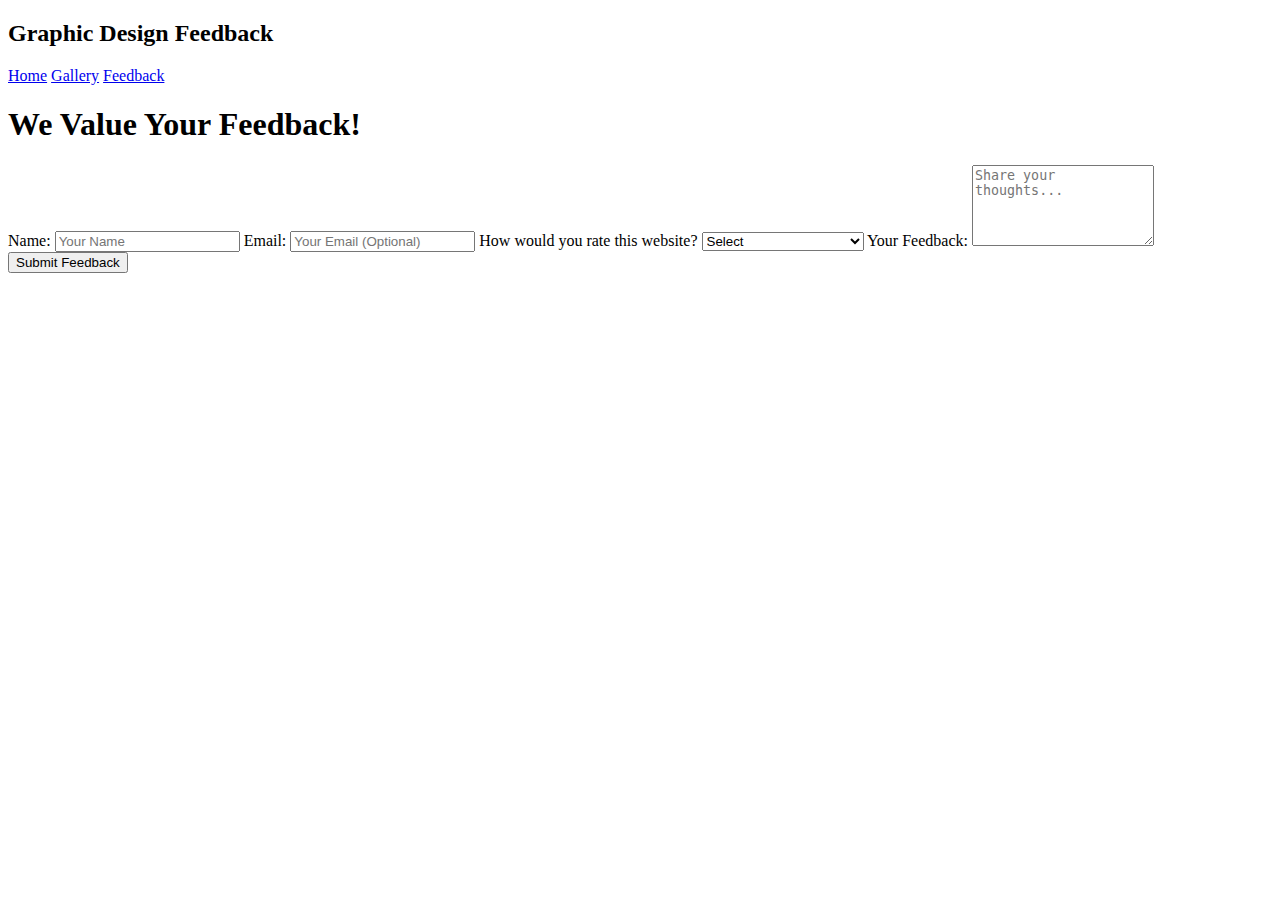
==== feedback.html @ f737af58 "Create feedback.html" ====
<!DOCTYPE html>
<html lang="en">
<head>
    <meta charset="UTF-8">
    <meta name="viewport" content="width=device-width, initial-scale=1.0">
    <title>Feedback Form</title>

        <h2>Graphic Design Feedback</h2>
        <nav>
            <a href="index.html">Home</a>
            <a href="gallery.html">Gallery</a>
            <a href="feedback.html">Feedback</a>
        </nav>
</head>
<body>
    <div class="container">
        <h1 class="scroll-effect">We Value Your Feedback!</h1>
        <form>
            <label for="name">Name:</label>
            <input type="text" id="name" name="name" placeholder="Your Name">

            <label for="email">Email:</label>
            <input type="email" id="email" name="email" placeholder="Your Email (Optional)">

            <label for="rating">How would you rate this website?</label>
            <select id="rating" name="rating">
                <option value="">Select</option>
                <option value="5">5 - Excellent</option>
                <option value="4">4 - Good</option>
                <option value="3">3 - Average</option>
                <option value="2">2 - Needs Improvement</option>
                <option value="1">1 - Poor</option>
            </select>

            <label for="feedback">Your Feedback:</label>
            <textarea id="feedback" name="feedback" rows="5" placeholder="Share your thoughts..."></textarea>

            <button type="submit">Submit Feedback</button>
        </form>
    </div>
</body>
</html>
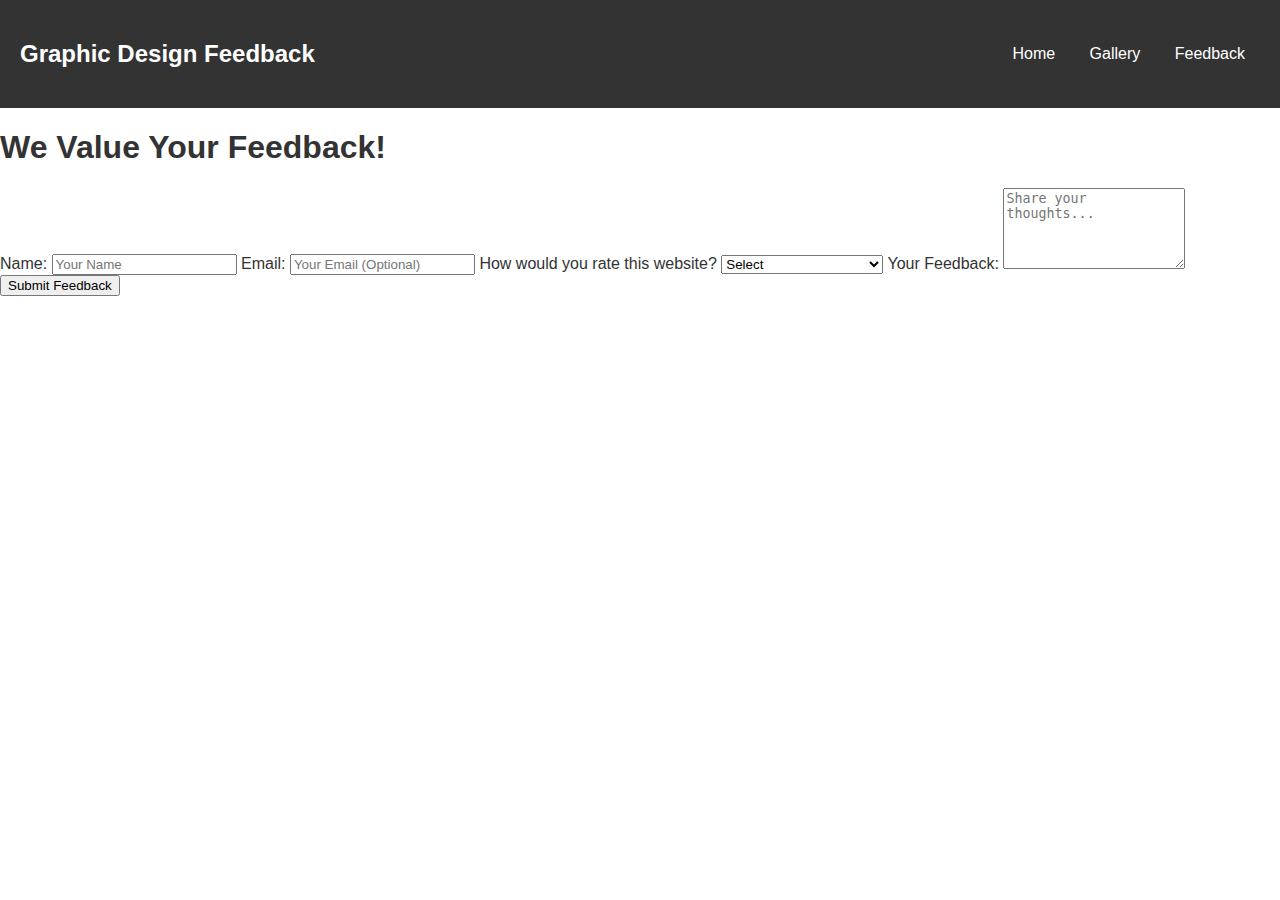
==== commit ad2acea2: "Update feedback.html" ====
--- a/feedback.html
+++ b/feedback.html
@@ -4,15 +4,22 @@
     <meta charset="UTF-8">
     <meta name="viewport" content="width=device-width, initial-scale=1.0">
     <title>Feedback Form</title>
+    <link rel="stylesheet" href="css/style.css">
 
+</head>
+<body>
+
+    <header>
         <h2>Graphic Design Feedback</h2>
         <nav>
             <a href="index.html">Home</a>
             <a href="gallery.html">Gallery</a>
             <a href="feedback.html">Feedback</a>
         </nav>
-</head>
-<body>
+    </header>
+
+
+  
     <div class="container">
         <h1 class="scroll-effect">We Value Your Feedback!</h1>
         <form>
--- a/css/style.css
+++ b/css/style.css
@@ -0,0 +1,100 @@
+body {
+    font-family: Arial, sans-serif;
+    margin: 0;
+    padding: 0;
+    color: #333;
+}
+
+header {
+    display: flex;
+    justify-content: space-between;
+    align-items: center;
+    padding: 20px;
+    background-color: rgba(0, 0, 0, 0.8);
+    color: white;
+}
+
+header nav a {
+    color: white;
+    text-decoration: none;
+    margin: 0 15px;
+    position: relative;
+    transition: color 0.3s ease;
+}
+
+header nav a:hover {
+    color: #ffd700;
+}
+
+header nav a::after {
+    content: '';
+    position: absolute;
+    width: 0;
+    height: 2px;
+    background: #ffd700;
+    left: 50%;
+    bottom: -5px;
+    transition: width 0.3s ease, left 0.3s ease;
+}
+
+header nav a:hover::after {
+    width: 100%;
+    left: 0;
+}
+
+
+.hero {
+    text-align: center;
+    padding: 50px;
+    background: rgba(0, 0, 0, 0.6);
+    color: white;
+}
+
+.hero h1 {
+    font-size: 3rem;
+    margin-bottom: 20px;
+}
+
+
+.gallery {
+    display: grid;
+    grid-template-columns: repeat(auto-fit, minmax(300px, 1fr));
+    gap: 20px;
+    padding: 20px;
+}
+
+.gallery-item {
+    position: relative;
+    overflow: hidden;
+    border-radius: 10px;
+    box-shadow: 0 4px 15px rgba(0, 0, 0, 0.2);
+}
+
+.gallery-item img {
+    width: 100%;
+    height: auto;
+    display: block;
+    transition: transform 0.3s ease;
+}
+
+.gallery-item:hover img {
+    transform: scale(1.1);
+}
+
+.gallery-item .caption {
+    position: absolute;
+    bottom: 0;
+    left: 0;
+    width: 100%;
+    padding: 10px;
+    background: rgba(0, 0, 0, 0.6);
+    color: white;
+    text-align: center;
+    font-size: 1rem;
+    opacity: 0;
+    transition: opacity 0.3s ease;
+}
+
+.gallery-item:hover .caption {
+    opacity: 1;
+}
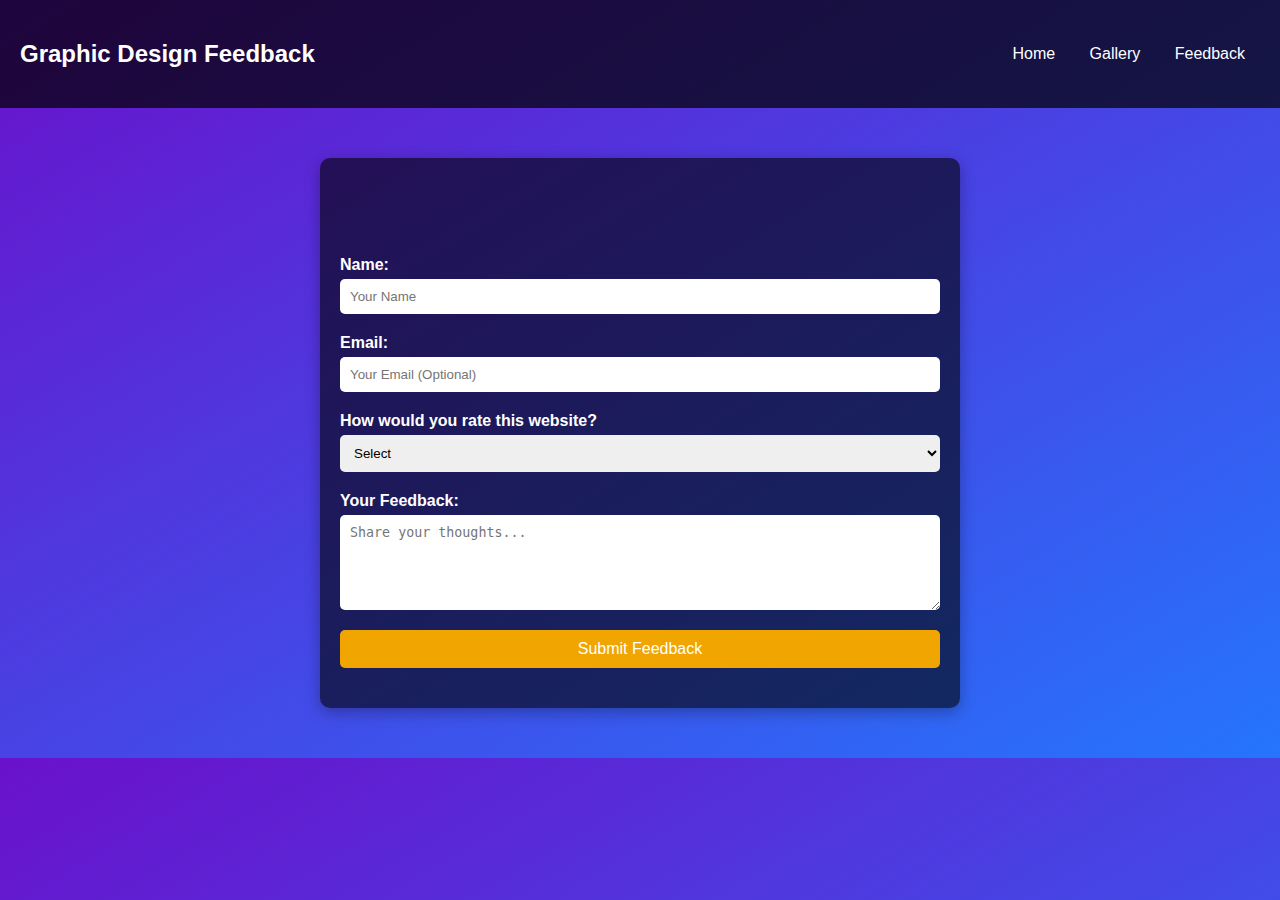
==== commit c89f6753: "Update feedback.html" ====
--- a/feedback.html
+++ b/feedback.html
@@ -4,7 +4,7 @@
     <meta charset="UTF-8">
     <meta name="viewport" content="width=device-width, initial-scale=1.0">
     <title>Feedback Form</title>
-    <link rel="stylesheet" href="css/style.css">
+    <link rel="stylesheet" href="css/stylefeedback.css">
 
 </head>
 <body>
--- a/css/stylefeedback.css
+++ b/css/stylefeedback.css
@@ -0,0 +1,103 @@
+ body {
+            font-family: Arial, sans-serif;
+            margin: 0;
+            padding: 0;
+            background: linear-gradient(to bottom right, #6a11cb, #2575fc);
+            color: #fff;
+            overflow-x: hidden;
+        }
+
+        header {
+            display: flex;
+            justify-content: space-between;
+            align-items: center;
+            padding: 20px;
+            background-color: rgba(0, 0, 0, 0.7);
+        }
+
+        header nav a {
+            color: #fff;
+            text-decoration: none;
+            margin: 0 15px;
+            position: relative;
+            transition: color 0.3s ease;
+        }
+
+        header nav a:hover {
+            color: #f0a500;
+        }
+
+        header nav a::after {
+            content: '';
+            position: absolute;
+            width: 0;
+            height: 2px;
+            background: #f0a500;
+            left: 50%;
+            bottom: -5px;
+            transition: width 0.3s ease, left 0.3s ease;
+        }
+
+        header nav a:hover::after {
+            width: 100%;
+            left: 0;
+        }
+
+        .container {
+            max-width: 600px;
+            margin: 50px auto;
+            padding: 20px;
+            background: rgba(0, 0, 0, 0.6);
+            border-radius: 10px;
+            box-shadow: 0 4px 15px rgba(0, 0, 0, 0.3);
+        }
+
+        h1 {
+            text-align: center;
+            margin-bottom: 20px;
+        }
+
+        form {
+            display: flex;
+            flex-direction: column;
+        }
+
+        label {
+            margin-bottom: 5px;
+            font-weight: bold;
+        }
+
+        input, textarea, select, button {
+            padding: 10px;
+            margin-bottom: 20px;
+            border: none;
+            border-radius: 5px;
+        }
+
+        button {
+            background: #f0a500;
+            color: #fff;
+            font-size: 16px;
+            cursor: pointer;
+            transition: transform 0.3s ease, box-shadow 0.3s ease;
+        }
+
+        button:hover {
+            transform: translateY(-3px);
+            box-shadow: 0 6px 15px rgba(240, 165, 0, 0.5);
+        }
+
+        button:active {
+            transform: translateY(1px);
+        }
+
+        .scroll-effect {
+            opacity: 0;
+            transform: translateY(30px);
+            transition: opacity 0.6s ease, transform 0.6s ease;
+        }
+
+        .scroll-effect.visible {
+            opacity: 1;
+            transform: translateY(0);
+        }
